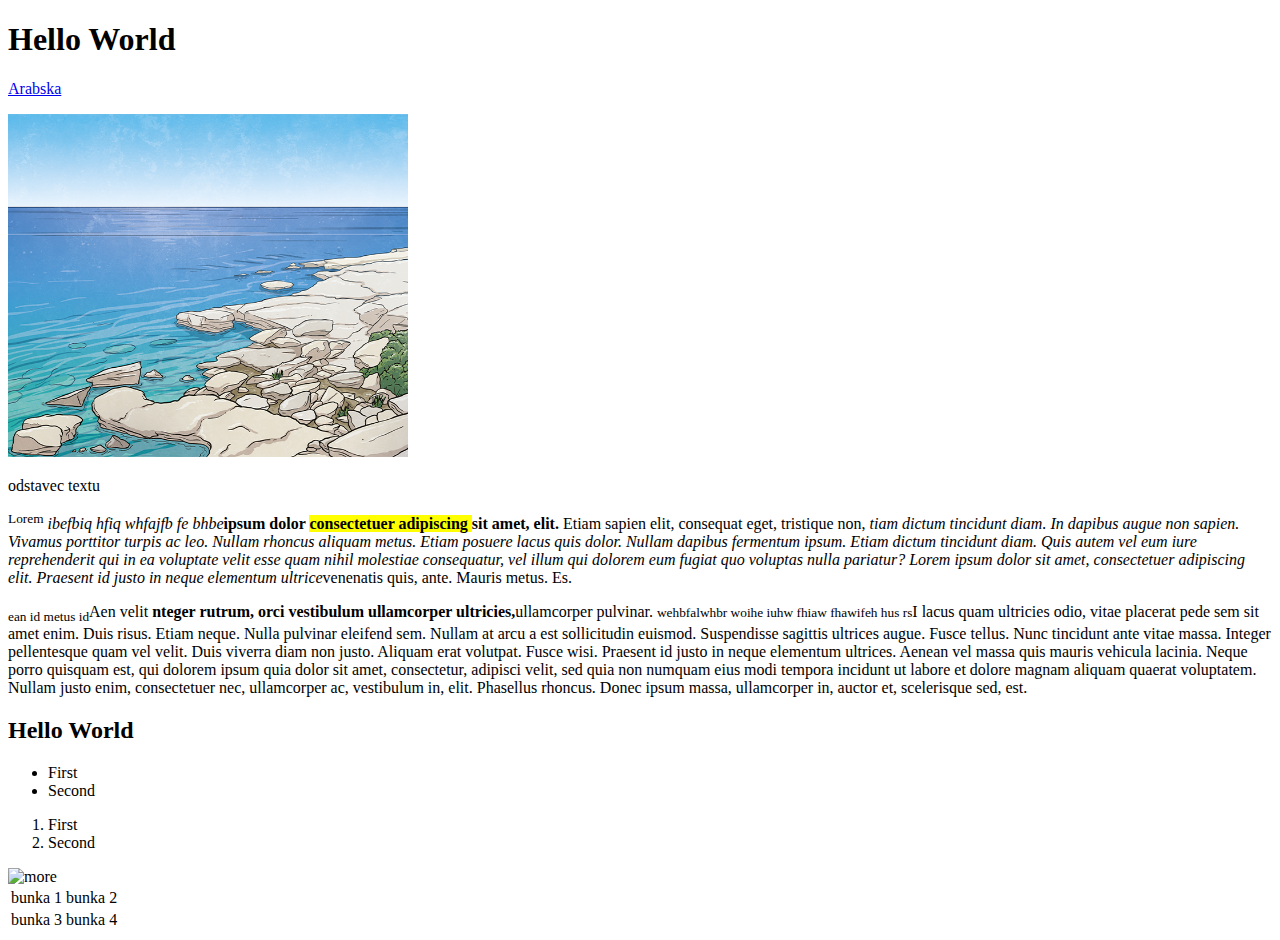
==== index.html @ d9acb071 "stranka" ====
<!DOCTYPE html>
<html lang="cs">
    <head>
        <title>Moje prvni stranka</title>
    </head>
    <body>
        <h1>Hello World</h1>
        <p>
            <a href="https://www.gyarab.cz/">Arabska</a>
        </p>
        
        <img src="breh.png"alt="zvire" width="400">
        <p>
            odstavec textu
        </p>
        <p>
            
            <sup>Lorem</sup> <i> ibefbiq hfiq whfajfb fe bhbe</i><strong>ipsum dolor <mark>consectetuer adipiscing </mark>sit amet, elit.</strong> Etiam sapien elit, consequat eget, tristique non, <em>tiam dictum tincidunt diam. In dapibus augue non sapien. Vivamus porttitor turpis ac leo. Nullam rhoncus aliquam metus. Etiam posuere lacus quis dolor. Nullam dapibus fermentum ipsum. Etiam dictum tincidunt diam. Quis autem vel eum iure reprehenderit qui in ea voluptate velit esse quam nihil molestiae consequatur, vel illum qui dolorem eum fugiat quo voluptas nulla pariatur? Lorem ipsum dolor sit amet, consectetuer adipiscing elit. Praesent id justo in neque elementum ultrice</em>venenatis quis, ante. Mauris metus. Es.
        </p>

        <p>
            <sub>ean id metus id</sub>Aen velit <b>nteger rutrum, orci vestibulum ullamcorper ultricies,</b>ullamcorper pulvinar. <small>wehbfalwhbr woihe iuhw fhiaw fhawifeh hus rs</small>I lacus quam ultricies odio, vitae placerat pede sem sit amet enim. Duis risus. Etiam neque. Nulla pulvinar eleifend sem. Nullam at arcu a est sollicitudin euismod. Suspendisse sagittis ultrices augue. Fusce tellus. Nunc tincidunt ante vitae massa. Integer pellentesque quam vel velit. Duis viverra diam non justo. Aliquam erat volutpat. Fusce wisi. Praesent id justo in neque elementum ultrices. Aenean vel massa quis mauris vehicula lacinia. Neque porro quisquam est, qui dolorem ipsum quia dolor sit amet, consectetur, adipisci velit, sed quia non numquam eius modi tempora incidunt ut labore et dolore magnam aliquam quaerat voluptatem. Nullam justo enim, consectetuer nec, ullamcorper ac, vestibulum in, elit. Phasellus rhoncus. Donec ipsum massa, ullamcorper in, auctor et, scelerisque sed, est.
        </p>
        <h2>Hello World</h2> 
        <ul>
            <li>First</li>
            <li>Second</li>
        </ul>

        <ol>
            <li>First</li>
            <li>Second</li>
        </ol>

        
        <img src="https://sb.ecobnb.net/app/uploads/sites/3/2021/09/Progetto-senza-titolo-5.jpg"alt="more" width="400">
        

        <table>
            <tr>
                <td>
                    bunka 1
                </td>
                <td>
                    bunka 2
                </td>
            </tr>
            <tr>
                <td>
                    bunka 3
                </td>
                <td>
                    bunka 4
                </td>
            </tr>
        </table>
    </body>
</html>
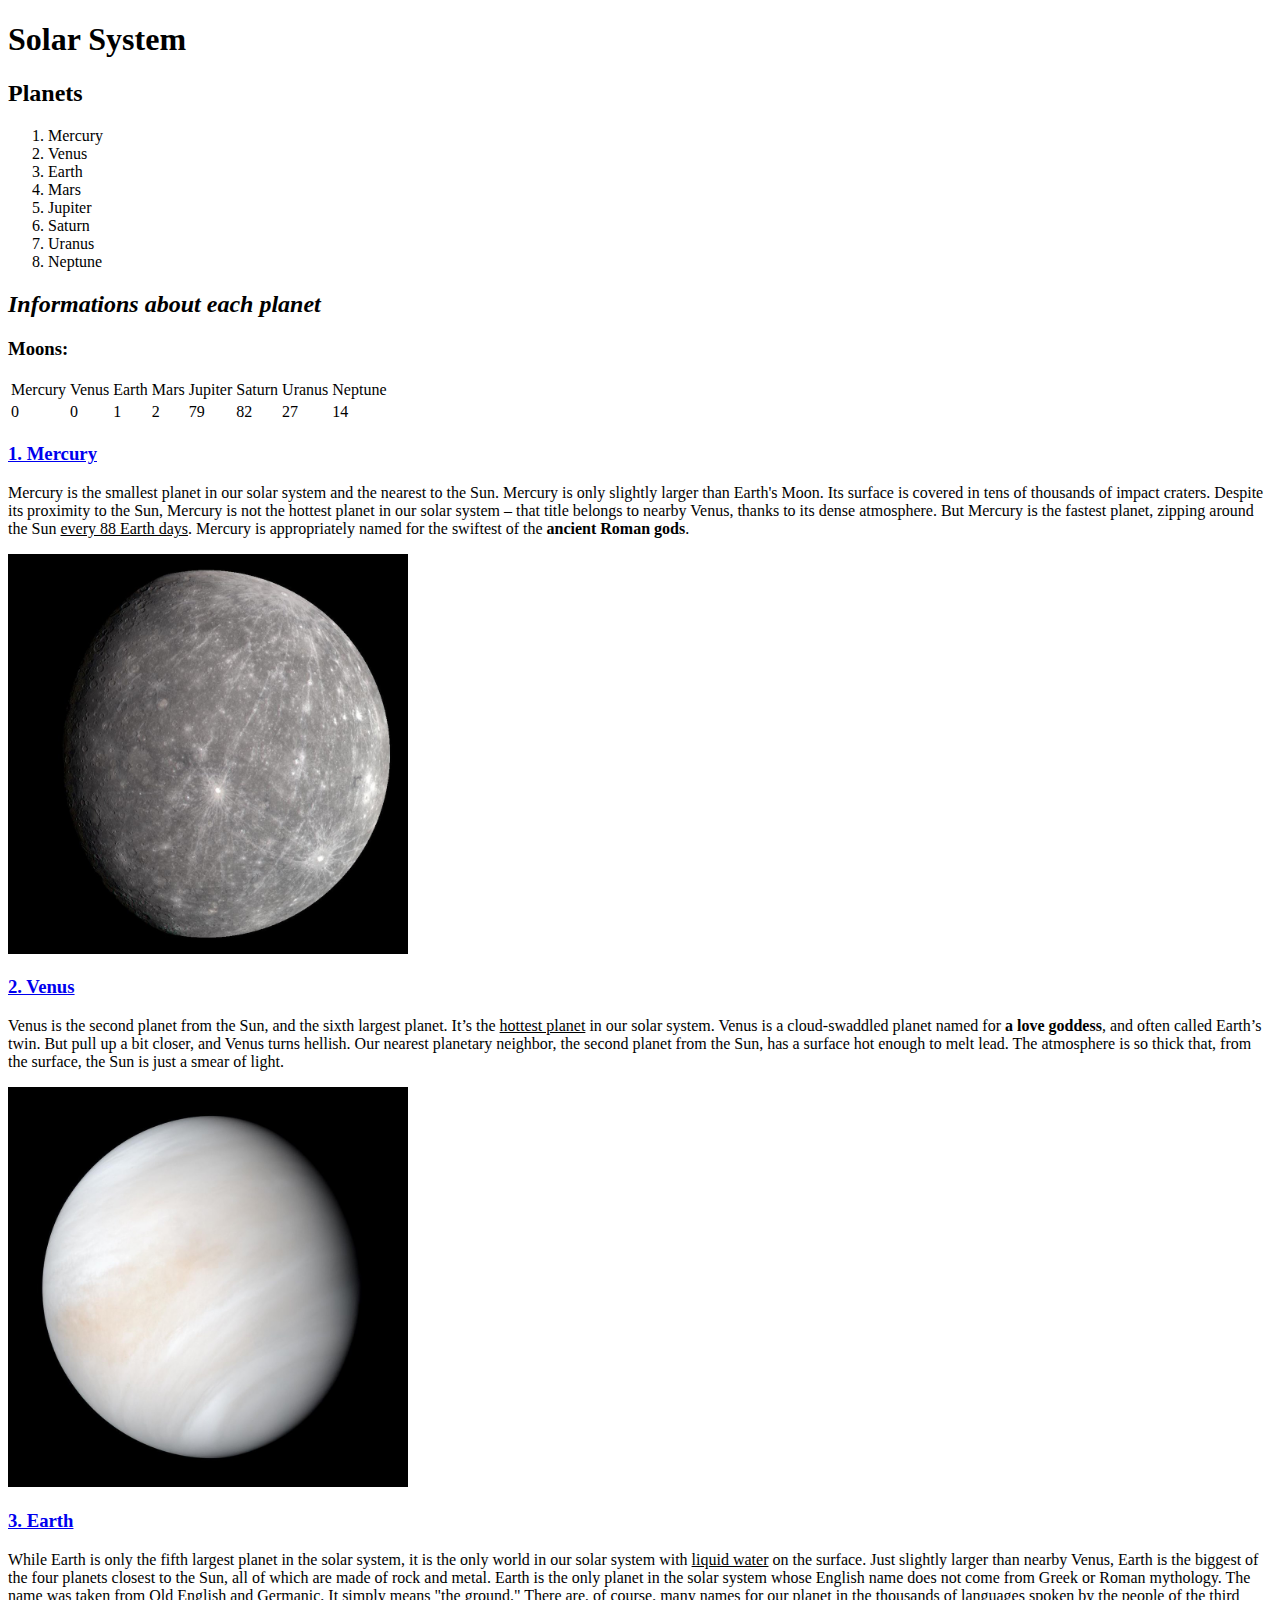
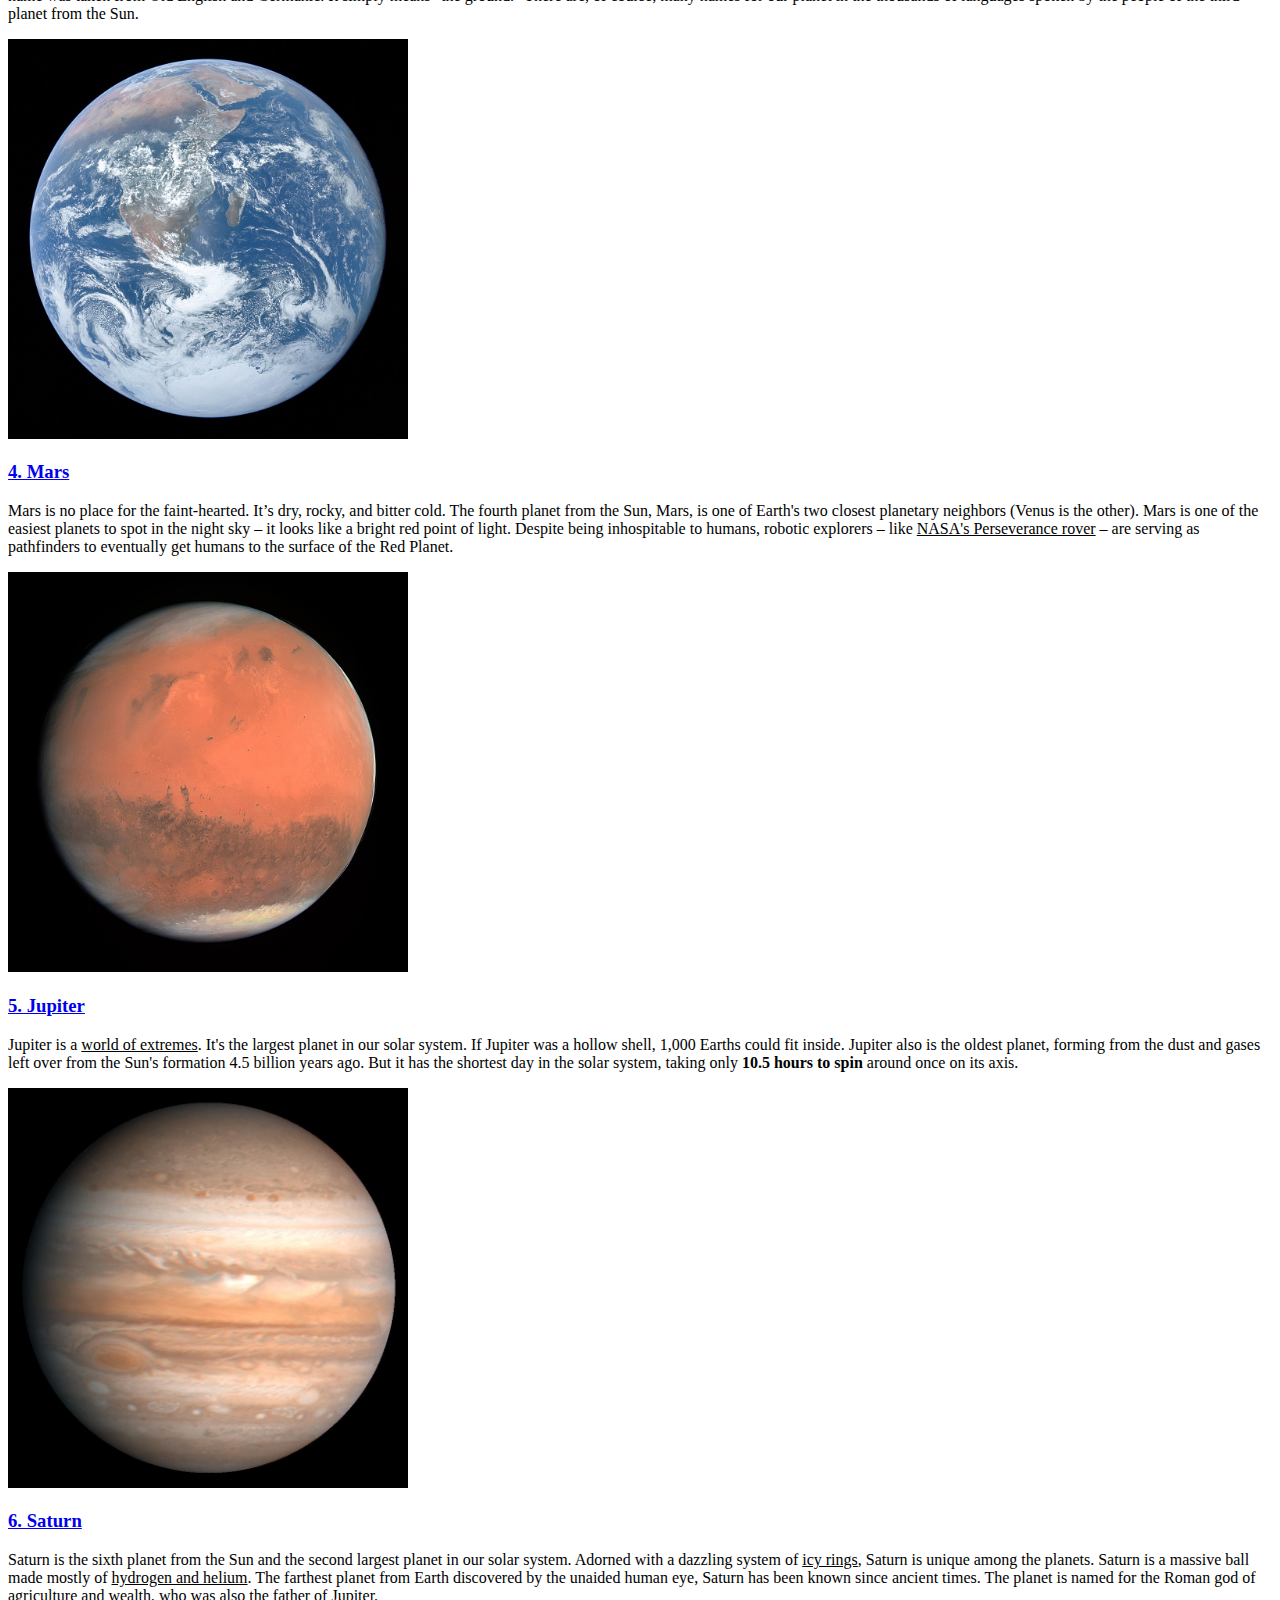
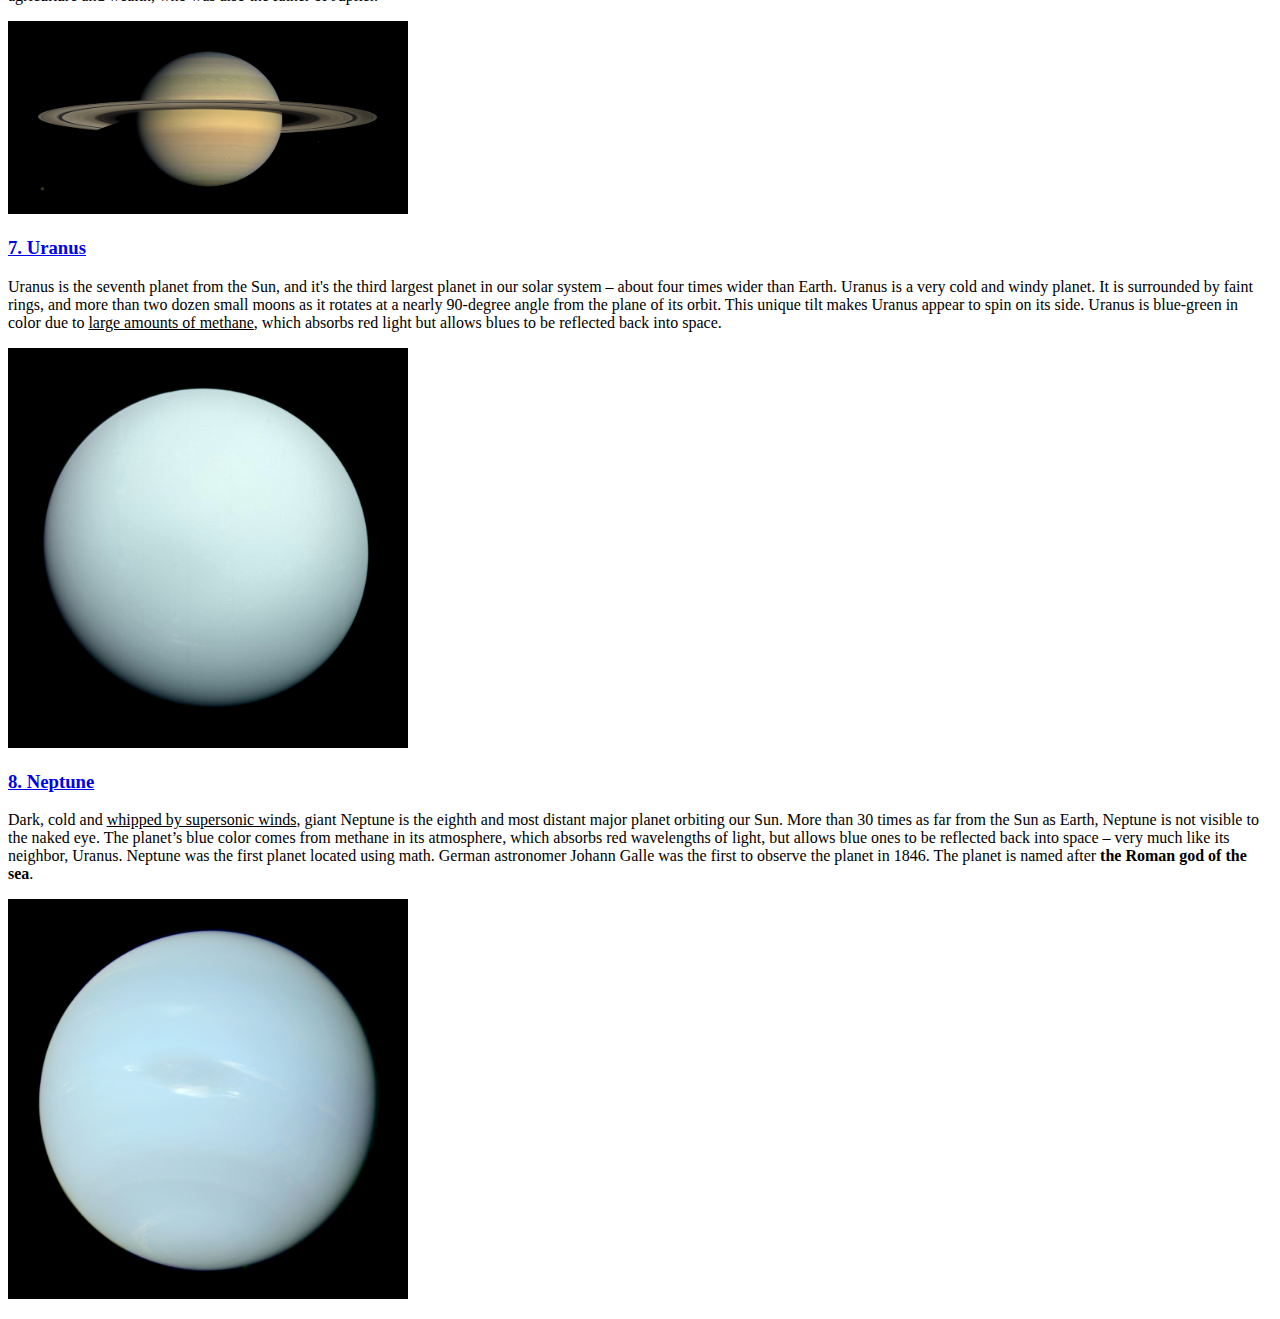
==== commit 18f5c070: "ukol" ====
--- a/index.html
+++ b/index.html
@@ -1,58 +1,121 @@
 <!DOCTYPE html>
-<html lang="cs">
+<html lang="en">
     <head>
-        <title>Moje prvni stranka</title>
+        <title>Solar System</title>
     </head>
     <body>
-        <h1>Hello World</h1>
+        <h1>Solar System</h1>
+        <h2>Planets</h2> 
+        <ol>
+                <li>Mercury</li>
+                <li>Venus</li>
+                <li>Earth</li>
+                <li>Mars</li>
+                <li>Jupiter</li>
+                <li>Saturn</li>
+                <li>Uranus</li>
+                <li>Neptune</li>
+        </ol>
+        <h2><em>Informations about each planet</em></h2>  
+            <h3>Moons:</h3>
+            <table>
+                <tr>
+                    <td>Mercury</td>
+                    <td>Venus</td>
+                    <td>Earth</td>
+                    <td>Mars</td>
+                    <td>Jupiter</td>
+                    <td>Saturn</td>
+                    <td>Uranus</td>
+                    <td>Neptune</td>
+                </tr>
+                <tr>
+                    <td>0</td>
+                    <td>0</td>
+                    <td>1</td>
+                    <td>2</td>
+                    <td>79</td>
+                    <td>82</td>
+                    <td>27</td>
+                    <td>14</td>
+                </tr>
+            </table>
+            <h3><a href="https://science.nasa.gov/mercury/">1. Mercury</a></h3>
         <p>
-            <a href="https://www.gyarab.cz/">Arabska</a>
+            Mercury is the smallest planet in our solar system and the nearest to the Sun.
+            Mercury is only slightly larger than Earth's Moon. 
+            Its surface is covered in tens of thousands of impact craters. 
+            Despite its proximity to the Sun, Mercury is not the hottest planet in our solar system – that title belongs to nearby Venus, thanks to its dense atmosphere. 
+            But Mercury is the fastest planet, zipping around the Sun <u>every 88 Earth days</u>. 
+            Mercury is appropriately named for the swiftest of the <b>ancient Roman gods</b>.  
         </p>
-        
-        <img src="breh.png"alt="zvire" width="400">
+        <p><img src="mercury.jpg" alt="mercury" width="400"></p>
+        <h3><a href="https://science.nasa.gov/venus/">2. Venus</a></h3>
         <p>
-            odstavec textu
+            Venus is the second planet from the Sun, and the sixth largest planet. 
+            It’s the <u>hottest planet</u> in our solar system.
+            Venus is a cloud-swaddled planet named for <b>a love goddess</b>, and often called Earth’s twin. 
+            But pull up a bit closer, and Venus turns hellish. 
+            Our nearest planetary neighbor, the second planet from the Sun, has a surface hot enough to melt lead. 
+            The atmosphere is so thick that, from the surface, the Sun is just a smear of light.
         </p>
+        <p><img src="venus.jpg" alt="venus" width="400"></p>
+        <h3><a href="https://science.nasa.gov/earth/facts/">3. Earth</a></h3>
         <p>
-            
-            <sup>Lorem</sup> <i> ibefbiq hfiq whfajfb fe bhbe</i><strong>ipsum dolor <mark>consectetuer adipiscing </mark>sit amet, elit.</strong> Etiam sapien elit, consequat eget, tristique non, <em>tiam dictum tincidunt diam. In dapibus augue non sapien. Vivamus porttitor turpis ac leo. Nullam rhoncus aliquam metus. Etiam posuere lacus quis dolor. Nullam dapibus fermentum ipsum. Etiam dictum tincidunt diam. Quis autem vel eum iure reprehenderit qui in ea voluptate velit esse quam nihil molestiae consequatur, vel illum qui dolorem eum fugiat quo voluptas nulla pariatur? Lorem ipsum dolor sit amet, consectetuer adipiscing elit. Praesent id justo in neque elementum ultrice</em>venenatis quis, ante. Mauris metus. Es.
+            While Earth is only the fifth largest planet in the solar system, it is the only world in our solar system with <u>liquid water</u> on the surface. 
+            Just slightly larger than nearby Venus, Earth is the biggest of the four planets closest to the Sun, all of which are made of rock and metal.
+            Earth is the only planet in the solar system whose English name does not come from Greek or Roman mythology. 
+            The name was taken from Old English and Germanic. 
+            It simply means "the ground." 
+            There are, of course, many names for our planet in the thousands of languages spoken by the people of the third planet from the Sun.
         </p>
+        <p><img src="earth.jpg" alt="earth" width="400"></p>
+        <h3><a href="https://science.nasa.gov/mars/">4. Mars</a></h3>
+        <p>
+            Mars is no place for the faint-hearted. 
+            It’s dry, rocky, and bitter cold. 
+            The fourth planet from the Sun, Mars, is one of Earth's two closest planetary neighbors (Venus is the other). 
+            Mars is one of the easiest planets to spot in the night sky – it looks like a bright red point of light.
+            Despite being inhospitable to humans, robotic explorers – like <u>NASA's Perseverance rover</u> – are serving as pathfinders to eventually get humans to the surface of the Red Planet.
+        </p>
+        <p><img src="mars.jpg" alt="mars" width="400"></p>
+        <h3><a href="https://science.nasa.gov/jupiter/">5. Jupiter</a></h3>
+        <p>
+            Jupiter is a <u>world of extremes</u>. 
+            It's the largest planet in our solar system. 
+            If Jupiter was a hollow shell, 1,000 Earths could fit inside.
+            Jupiter also is the oldest planet, forming from the dust and gases left over from the Sun's formation 4.5 billion years ago. 
+            But it has the shortest day in the solar system, taking only <b>10.5 hours to spin</b> around once on its axis.
+        </p>
+        <p><img src="jupiter.jpg" alt="jupiter" width="400"></p>
+        <h3><a href="https://science.nasa.gov/saturn/">6. Saturn</a></h3>
+        <p>
+            Saturn is the sixth planet from the Sun and the second largest planet in our solar system. 
+            Adorned with a dazzling system of <u>icy rings</u>, Saturn is unique among the planets.
+            Saturn is a massive ball made mostly of <u>hydrogen and helium</u>. 
+            The farthest planet from Earth discovered by the unaided human eye, Saturn has been known since ancient times. 
+            The planet is named for the Roman god of agriculture and wealth, who was also the father of Jupiter.
+        </p>
+        <p><img src="saturn.jpg" alt="saturn" width="400"></p>
+        <h3><a href="https://science.nasa.gov/uranus/">7. Uranus</a></h3>
+        <p>
+            Uranus is the seventh planet from the Sun, and it's the third largest planet in our solar system – about four times wider than Earth.
+            Uranus is a very cold and windy planet. 
+            It is surrounded by faint rings, and more than two dozen small moons as it rotates at a nearly 90-degree angle from the plane of its orbit. 
+            This unique tilt makes Uranus appear to spin on its side. 
+            Uranus is blue-green in color due to <u>large amounts of methane</u>, which absorbs red light but allows blues to be reflected back into space.
+        </p>
+        <p><img src="uranus.jpg" alt="uranus" width="400"></p>
+        <h3><a href="https://science.nasa.gov/neptune/">8. Neptune</a></h3>
+        <p>
+            Dark, cold and <u>whipped by supersonic winds</u>, giant Neptune is the eighth and most distant major planet orbiting our Sun.
+            More than 30 times as far from the Sun as Earth, Neptune is not visible to the naked eye. 
+            The planet’s blue color comes from methane in its atmosphere, which absorbs red wavelengths of light, but allows blue ones to be reflected back into space – very much like its neighbor, Uranus. 
+            Neptune was the first planet located using math. German astronomer Johann Galle was the first to observe the planet in 1846. 
+            The planet is named after <b>the Roman god of the sea</b>.
+        </p>
+        <p><img src="neptune.png" alt="neptune" width="400"></p>
 
-        <p>
-            <sub>ean id metus id</sub>Aen velit <b>nteger rutrum, orci vestibulum ullamcorper ultricies,</b>ullamcorper pulvinar. <small>wehbfalwhbr woihe iuhw fhiaw fhawifeh hus rs</small>I lacus quam ultricies odio, vitae placerat pede sem sit amet enim. Duis risus. Etiam neque. Nulla pulvinar eleifend sem. Nullam at arcu a est sollicitudin euismod. Suspendisse sagittis ultrices augue. Fusce tellus. Nunc tincidunt ante vitae massa. Integer pellentesque quam vel velit. Duis viverra diam non justo. Aliquam erat volutpat. Fusce wisi. Praesent id justo in neque elementum ultrices. Aenean vel massa quis mauris vehicula lacinia. Neque porro quisquam est, qui dolorem ipsum quia dolor sit amet, consectetur, adipisci velit, sed quia non numquam eius modi tempora incidunt ut labore et dolore magnam aliquam quaerat voluptatem. Nullam justo enim, consectetuer nec, ullamcorper ac, vestibulum in, elit. Phasellus rhoncus. Donec ipsum massa, ullamcorper in, auctor et, scelerisque sed, est.
-        </p>
-        <h2>Hello World</h2> 
-        <ul>
-            <li>First</li>
-            <li>Second</li>
-        </ul>
+    </body>
 
-        <ol>
-            <li>First</li>
-            <li>Second</li>
-        </ol>
-
-        
-        <img src="https://sb.ecobnb.net/app/uploads/sites/3/2021/09/Progetto-senza-titolo-5.jpg"alt="more" width="400">
-        
-
-        <table>
-            <tr>
-                <td>
-                    bunka 1
-                </td>
-                <td>
-                    bunka 2
-                </td>
-            </tr>
-            <tr>
-                <td>
-                    bunka 3
-                </td>
-                <td>
-                    bunka 4
-                </td>
-            </tr>
-        </table>
-    </body>
 </html>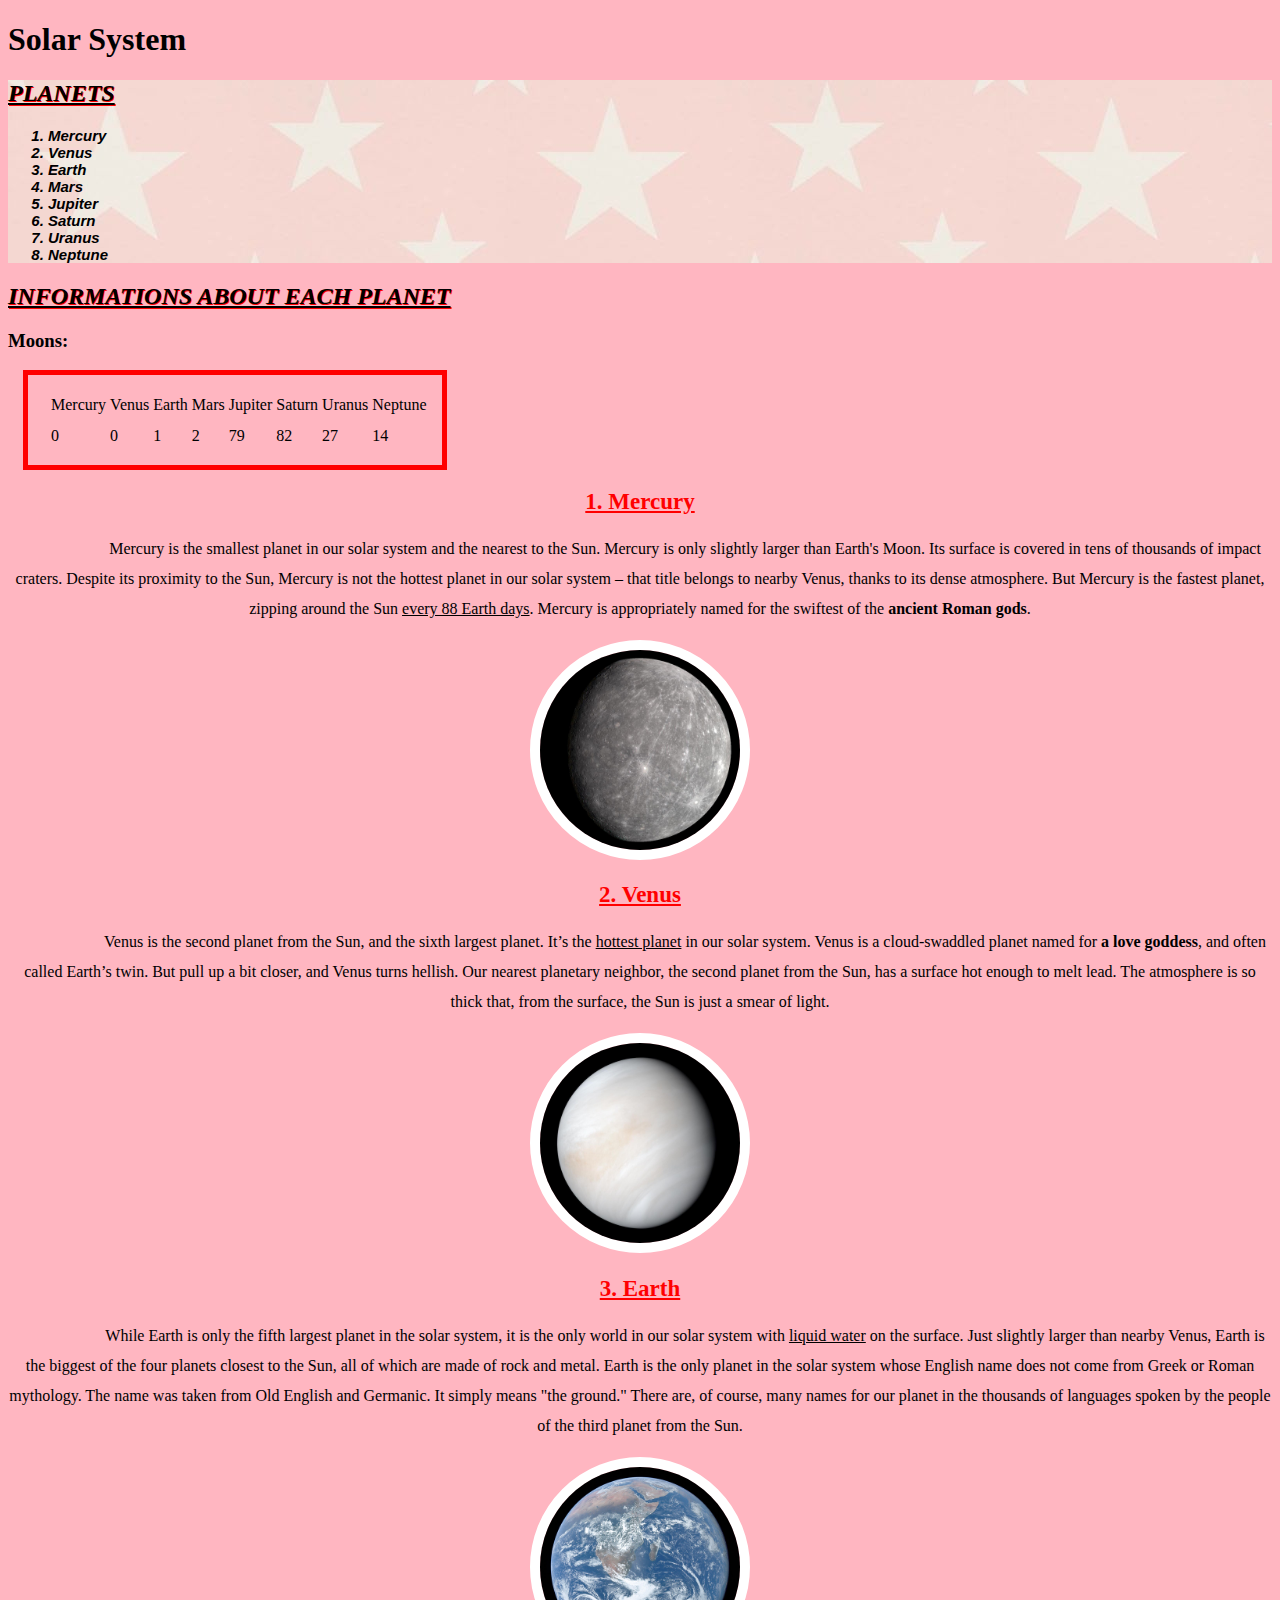
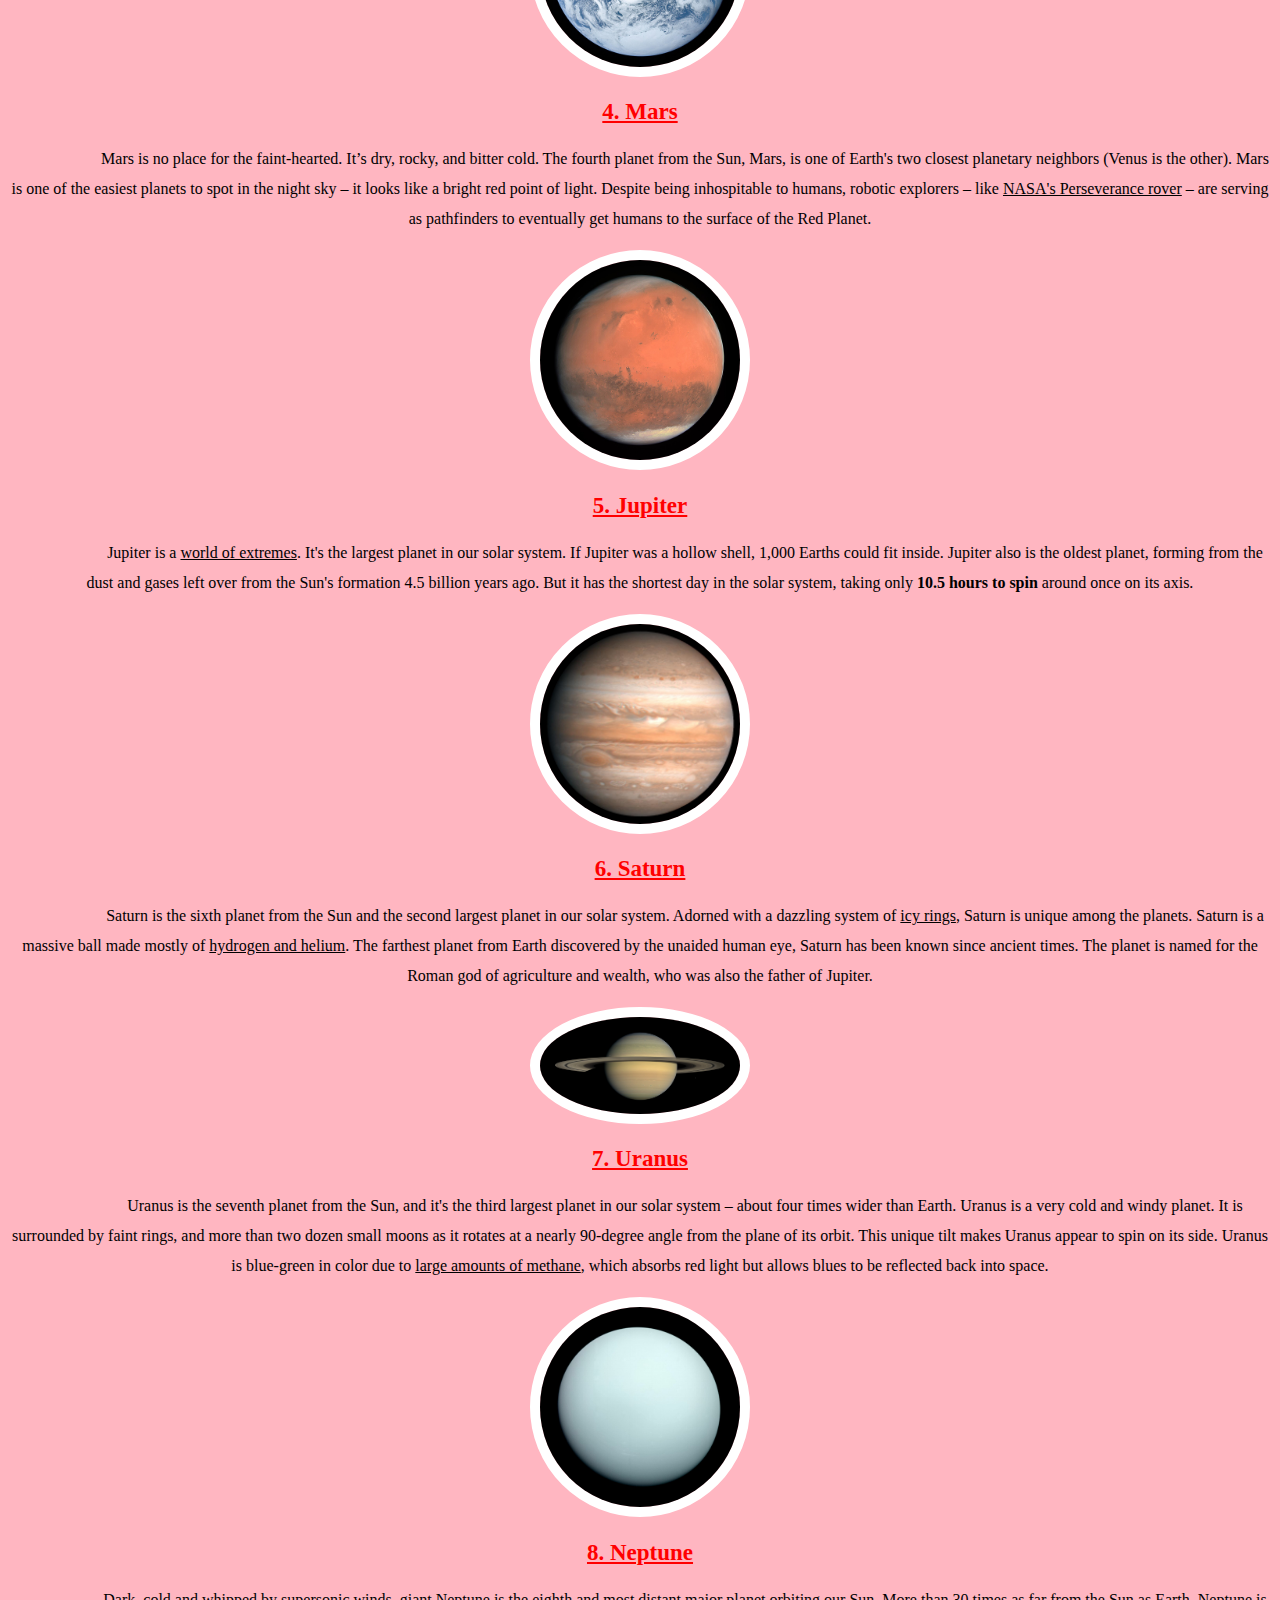
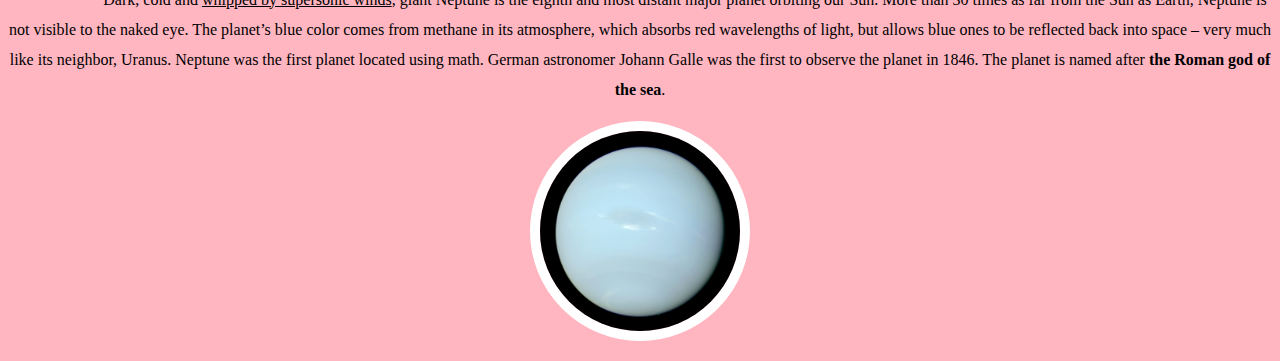
==== commit 129e5d49: "hwcss" ====
--- a/index.html
+++ b/index.html
@@ -2,20 +2,26 @@
 <html lang="en">
     <head>
         <title>Solar System</title>
+        <link href="style.css" type="text/css" rel="stylesheet">
+
     </head>
     <body>
         <h1>Solar System</h1>
-        <h2>Planets</h2> 
-        <ol>
-                <li>Mercury</li>
-                <li>Venus</li>
-                <li>Earth</li>
-                <li>Mars</li>
-                <li>Jupiter</li>
-                <li>Saturn</li>
-                <li>Uranus</li>
-                <li>Neptune</li>
-        </ol>
+        <div class="background">
+            <h2>Planets</h2> 
+            <div id="points">
+                <ol>
+                        <li>Mercury</li>
+                        <li>Venus</li>
+                        <li>Earth</li>
+                        <li>Mars</li>
+                        <li>Jupiter</li>
+                        <li>Saturn</li>
+                        <li>Uranus</li>
+                        <li>Neptune</li>
+                </ol>
+            </div>
+        </div>
         <h2><em>Informations about each planet</em></h2>  
             <h3>Moons:</h3>
             <table>
@@ -40,82 +46,101 @@
                     <td>14</td>
                 </tr>
             </table>
+        <div class="planets">
             <h3><a href="https://science.nasa.gov/mercury/">1. Mercury</a></h3>
-        <p>
-            Mercury is the smallest planet in our solar system and the nearest to the Sun.
-            Mercury is only slightly larger than Earth's Moon. 
-            Its surface is covered in tens of thousands of impact craters. 
-            Despite its proximity to the Sun, Mercury is not the hottest planet in our solar system – that title belongs to nearby Venus, thanks to its dense atmosphere. 
-            But Mercury is the fastest planet, zipping around the Sun <u>every 88 Earth days</u>. 
-            Mercury is appropriately named for the swiftest of the <b>ancient Roman gods</b>.  
-        </p>
-        <p><img src="mercury.jpg" alt="mercury" width="400"></p>
-        <h3><a href="https://science.nasa.gov/venus/">2. Venus</a></h3>
-        <p>
-            Venus is the second planet from the Sun, and the sixth largest planet. 
-            It’s the <u>hottest planet</u> in our solar system.
-            Venus is a cloud-swaddled planet named for <b>a love goddess</b>, and often called Earth’s twin. 
-            But pull up a bit closer, and Venus turns hellish. 
-            Our nearest planetary neighbor, the second planet from the Sun, has a surface hot enough to melt lead. 
-            The atmosphere is so thick that, from the surface, the Sun is just a smear of light.
-        </p>
-        <p><img src="venus.jpg" alt="venus" width="400"></p>
-        <h3><a href="https://science.nasa.gov/earth/facts/">3. Earth</a></h3>
-        <p>
-            While Earth is only the fifth largest planet in the solar system, it is the only world in our solar system with <u>liquid water</u> on the surface. 
-            Just slightly larger than nearby Venus, Earth is the biggest of the four planets closest to the Sun, all of which are made of rock and metal.
-            Earth is the only planet in the solar system whose English name does not come from Greek or Roman mythology. 
-            The name was taken from Old English and Germanic. 
-            It simply means "the ground." 
-            There are, of course, many names for our planet in the thousands of languages spoken by the people of the third planet from the Sun.
-        </p>
-        <p><img src="earth.jpg" alt="earth" width="400"></p>
-        <h3><a href="https://science.nasa.gov/mars/">4. Mars</a></h3>
-        <p>
-            Mars is no place for the faint-hearted. 
-            It’s dry, rocky, and bitter cold. 
-            The fourth planet from the Sun, Mars, is one of Earth's two closest planetary neighbors (Venus is the other). 
-            Mars is one of the easiest planets to spot in the night sky – it looks like a bright red point of light.
-            Despite being inhospitable to humans, robotic explorers – like <u>NASA's Perseverance rover</u> – are serving as pathfinders to eventually get humans to the surface of the Red Planet.
-        </p>
-        <p><img src="mars.jpg" alt="mars" width="400"></p>
-        <h3><a href="https://science.nasa.gov/jupiter/">5. Jupiter</a></h3>
-        <p>
-            Jupiter is a <u>world of extremes</u>. 
-            It's the largest planet in our solar system. 
-            If Jupiter was a hollow shell, 1,000 Earths could fit inside.
-            Jupiter also is the oldest planet, forming from the dust and gases left over from the Sun's formation 4.5 billion years ago. 
-            But it has the shortest day in the solar system, taking only <b>10.5 hours to spin</b> around once on its axis.
-        </p>
-        <p><img src="jupiter.jpg" alt="jupiter" width="400"></p>
-        <h3><a href="https://science.nasa.gov/saturn/">6. Saturn</a></h3>
-        <p>
-            Saturn is the sixth planet from the Sun and the second largest planet in our solar system. 
-            Adorned with a dazzling system of <u>icy rings</u>, Saturn is unique among the planets.
-            Saturn is a massive ball made mostly of <u>hydrogen and helium</u>. 
-            The farthest planet from Earth discovered by the unaided human eye, Saturn has been known since ancient times. 
-            The planet is named for the Roman god of agriculture and wealth, who was also the father of Jupiter.
-        </p>
-        <p><img src="saturn.jpg" alt="saturn" width="400"></p>
-        <h3><a href="https://science.nasa.gov/uranus/">7. Uranus</a></h3>
-        <p>
-            Uranus is the seventh planet from the Sun, and it's the third largest planet in our solar system – about four times wider than Earth.
-            Uranus is a very cold and windy planet. 
-            It is surrounded by faint rings, and more than two dozen small moons as it rotates at a nearly 90-degree angle from the plane of its orbit. 
-            This unique tilt makes Uranus appear to spin on its side. 
-            Uranus is blue-green in color due to <u>large amounts of methane</u>, which absorbs red light but allows blues to be reflected back into space.
-        </p>
-        <p><img src="uranus.jpg" alt="uranus" width="400"></p>
-        <h3><a href="https://science.nasa.gov/neptune/">8. Neptune</a></h3>
-        <p>
-            Dark, cold and <u>whipped by supersonic winds</u>, giant Neptune is the eighth and most distant major planet orbiting our Sun.
-            More than 30 times as far from the Sun as Earth, Neptune is not visible to the naked eye. 
-            The planet’s blue color comes from methane in its atmosphere, which absorbs red wavelengths of light, but allows blue ones to be reflected back into space – very much like its neighbor, Uranus. 
-            Neptune was the first planet located using math. German astronomer Johann Galle was the first to observe the planet in 1846. 
-            The planet is named after <b>the Roman god of the sea</b>.
-        </p>
-        <p><img src="neptune.png" alt="neptune" width="400"></p>
-
+        <header>
+            <div>
+            <p>
+                Mercury is the smallest planet in our solar system and the nearest to the Sun.
+                Mercury is only slightly larger than Earth's Moon. 
+                Its surface is covered in tens of thousands of impact craters. 
+                Despite its proximity to the Sun, Mercury is not the hottest planet in our solar system – that title belongs to nearby Venus, thanks to its dense atmosphere. 
+                But Mercury is the fastest planet, zipping around the Sun <u>every 88 Earth days</u>. 
+                Mercury is appropriately named for the swiftest of the <b>ancient Roman gods</b>.  
+            </p>
+            </div>
+            <p><img src="mercury.jpg" alt="mercury" width="400"></p>
+            <h3><a href="https://science.nasa.gov/venus/">2. Venus</a></h3>
+            <div>
+                <p>
+                    Venus is the second planet from the Sun, and the sixth largest planet. 
+                    It’s the <u>hottest planet</u> in our solar system.
+                    Venus is a cloud-swaddled planet named for <b>a love goddess</b>, and often called Earth’s twin. 
+                    But pull up a bit closer, and Venus turns hellish. 
+                    Our nearest planetary neighbor, the second planet from the Sun, has a surface hot enough to melt lead. 
+                    The atmosphere is so thick that, from the surface, the Sun is just a smear of light.
+                </p>
+            </div>
+            <p><img src="venus.jpg" alt="venus" width="400"></p>
+            <h3><a href="https://science.nasa.gov/earth/facts/">3. Earth</a></h3>
+            <div>
+                <p>
+                    While Earth is   only the fifth largest planet in the solar system, it is the only world in our solar system with <u>liquid water</u> on the surface. 
+                    Just slightly larger than nearby Venus, Earth is the biggest of the four planets closest to the Sun, all of which are made of rock and metal.
+                    Earth is the only planet in the solar system whose English name does not come from Greek or Roman mythology. 
+                    The name was taken from Old English and Germanic. 
+                    It simply means "the ground." 
+                    There are, of course, many names for our planet in the thousands of languages spoken by the people of the third planet from the Sun.
+                </p>
+            </div>
+            <p><img src="earth.jpg" alt="earth" width="400"></p>
+            <h3><a href="https://science.nasa.gov/mars/">4. Mars</a></h3>
+            <div>
+            <p>
+                Mars is no place for the faint-hearted. 
+                It’s dry, rocky, and bitter cold. 
+                The fourth planet from the Sun, Mars, is one of Earth's two closest planetary neighbors (Venus is the other). 
+                Mars is one of the easiest planets to spot in the night sky – it looks like a bright red point of light.
+                Despite being inhospitable to humans, robotic explorers – like <u>NASA's Perseverance rover</u> – are serving as pathfinders to eventually get humans to the surface of the Red Planet.
+            </p>
+        </div>
+            <p><img src="mars.jpg" alt="mars" width="400"></p>
+            <h3><a href="https://science.nasa.gov/jupiter/">5. Jupiter</a></h3>
+            <div>
+            <p>
+                Jupiter is a <u>world of extremes</u>. 
+                It's the largest planet in our solar system. 
+                If Jupiter was a hollow shell, 1,000 Earths could fit inside.
+                Jupiter also is the oldest planet, forming from the dust and gases left over from the Sun's formation 4.5 billion years ago. 
+                But it has the shortest day in the solar system, taking only <b>10.5 hours to spin</b> around once on its axis.
+            </p>
+        </div>
+            <p><img src="jupiter.jpg" alt="jupiter" width="400"></p>
+            <h3><a href="https://science.nasa.gov/saturn/">6. Saturn</a></h3>
+            <div>
+            <p>
+                Saturn is the sixth planet from the Sun and the second largest planet in our solar system. 
+                Adorned with a dazzling system of <u>icy rings</u>, Saturn is unique among the planets.
+                Saturn is a massive ball made mostly of <u>hydrogen and helium</u>. 
+                The farthest planet from Earth discovered by the unaided human eye, Saturn has been known since ancient times. 
+                The planet is named for the Roman god of agriculture and wealth, who was also the father of Jupiter.
+            </p>
+        </div>
+            <p><img src="saturn.jpg" alt="saturn" width="400"></p>
+            <h3><a href="https://science.nasa.gov/uranus/">7. Uranus</a></h3>
+            <div>
+            <p>
+                Uranus is the seventh planet from the Sun, and it's the third largest planet in our solar system – about four times wider than Earth.
+                Uranus is a very cold and windy planet. 
+                It is surrounded by faint rings, and more than two dozen small moons as it rotates at a nearly 90-degree angle from the plane of its orbit. 
+                This unique tilt makes Uranus appear to spin on its side. 
+                Uranus is blue-green in color due to <u>large amounts of methane</u>, which absorbs red light but allows blues to be reflected back into space.
+            </p>
+        </div>
+            <p><img src="uranus.jpg" alt="uranus" width="400"></p>
+            <h3><a href="https://science.nasa.gov/neptune/">8. Neptune</a></h3>
+            <div>
+            <p>
+                Dark, cold and <u>whipped by supersonic winds</u>, giant Neptune is the eighth and most distant major planet orbiting our Sun.
+                More than 30 times as far from the Sun as Earth, Neptune is not visible to the naked eye. 
+                The planet’s blue color comes from methane in its atmosphere, which absorbs red wavelengths of light, but allows blue ones to be reflected back into space – very much like its neighbor, Uranus. 
+                Neptune was the first planet located using math. German astronomer Johann Galle was the first to observe the planet in 1846. 
+                The planet is named after <b>the Roman god of the sea</b>.
+            </p>
+        </div>
+            <p><img src="neptune.png" alt="neptune" width="400"></p>
+        </header>
+    </div>
     </body>
 
 </html>--- a/style.css
+++ b/style.css
@@ -0,0 +1,63 @@
+body{
+    background-color: lightpink;
+}
+table{
+    border: 5px solid red;
+    padding: 1%;
+    margin: 15px;
+    padding-left: 20px;
+    width: 200px;
+    height: 100px;  
+}
+#points{
+    font-style: oblique;
+    font-weight: 900;
+    font-size: large;   
+    font-family: Arial, Helvetica, sans-serif;
+}
+.planets{
+    text-align: center;
+}
+h2{
+    text-transform: uppercase;
+    text-decoration: underline;
+    text-shadow: 1px 1px red;
+    font-style: italic;
+}
+header div{
+    text-indent: 90px;
+    line-height: 30px;
+}   
+img{
+    border-radius: 50%;
+    width: 200px;
+    padding: 0%;
+    border: 10px solid white;
+}
+@keyframes heading {
+    from {color: white;}
+    to {color: black;}
+  }
+  
+h1{
+    color: black;
+    animation-name: heading;
+    animation-duration: 10s; 
+}
+a{
+    color: red;
+    background-color: lightpink;
+}
+a:hover{
+    color: white;
+    background-color: lightpink;
+}
+.background{
+    background-image: url(stars.jpg);
+}
+ol > li {
+    font-size: 15px;
+}
+.planets a {
+    font-size: 23px;
+}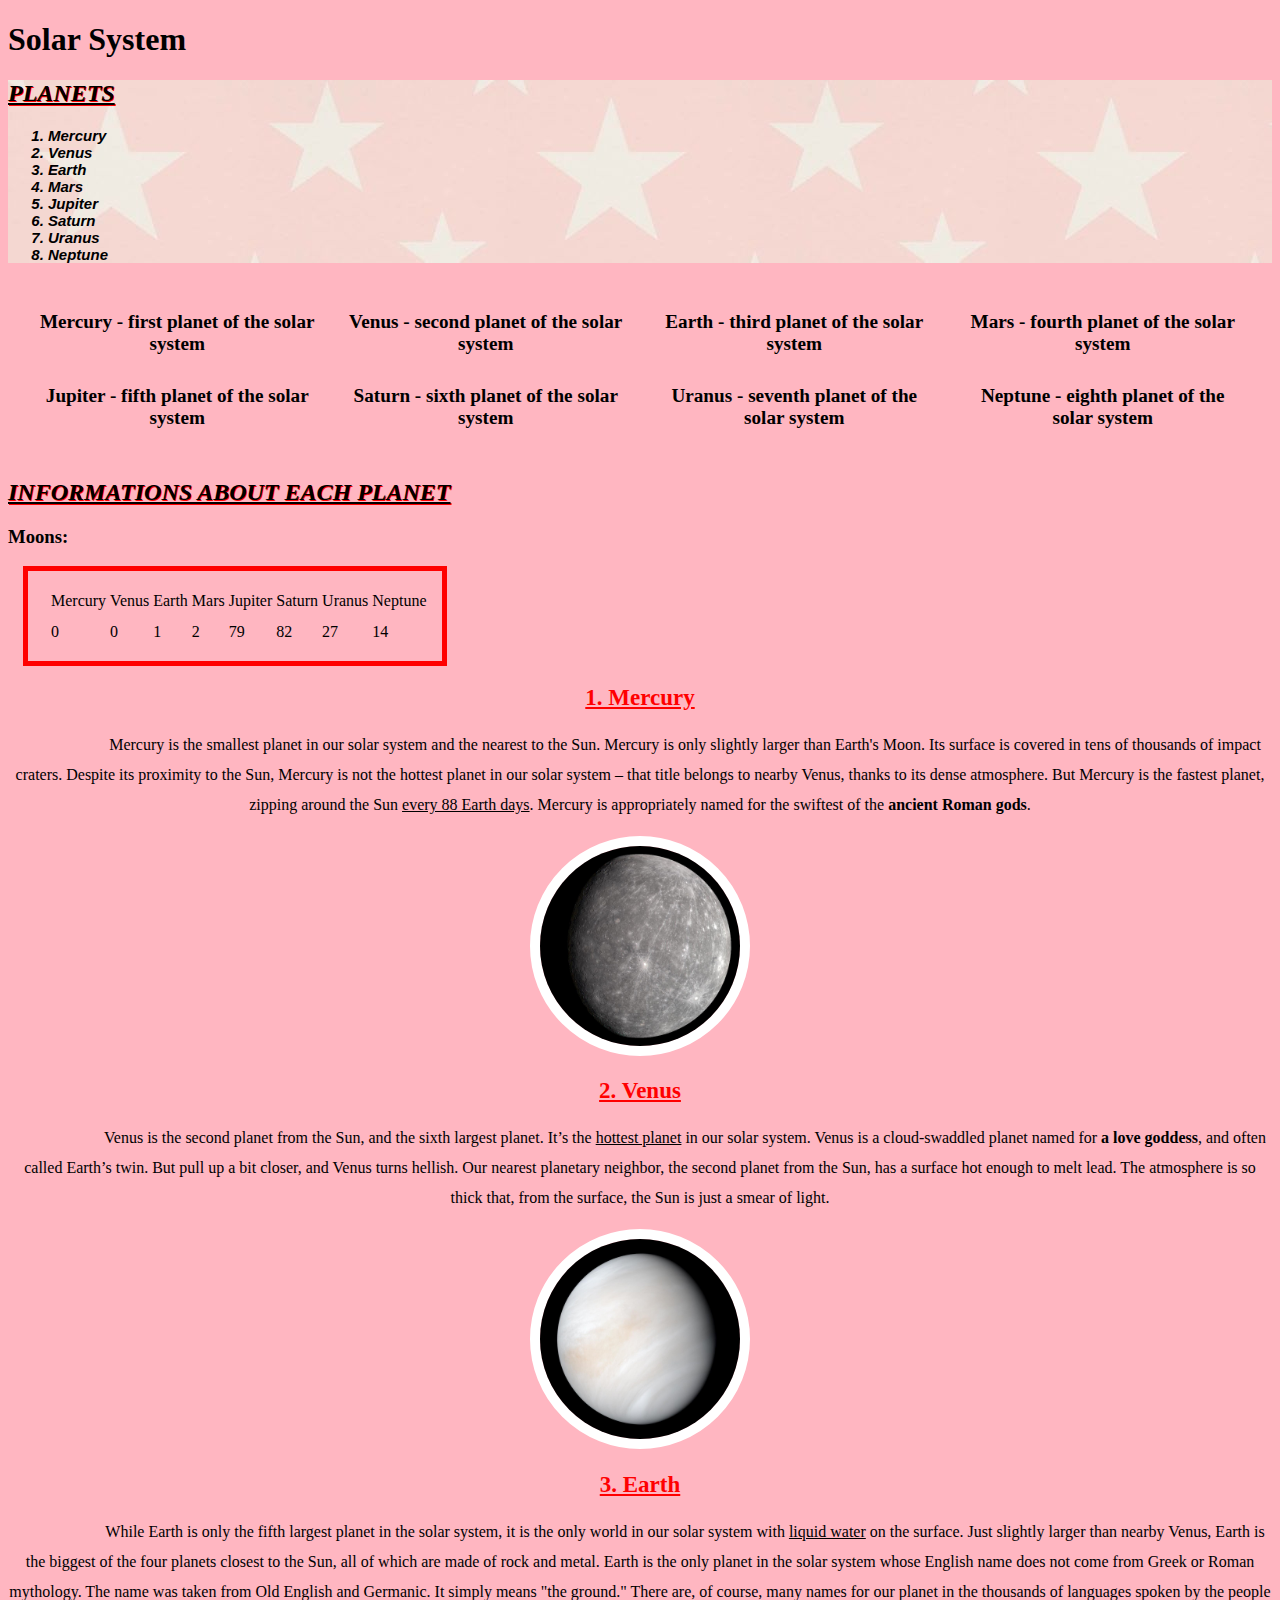
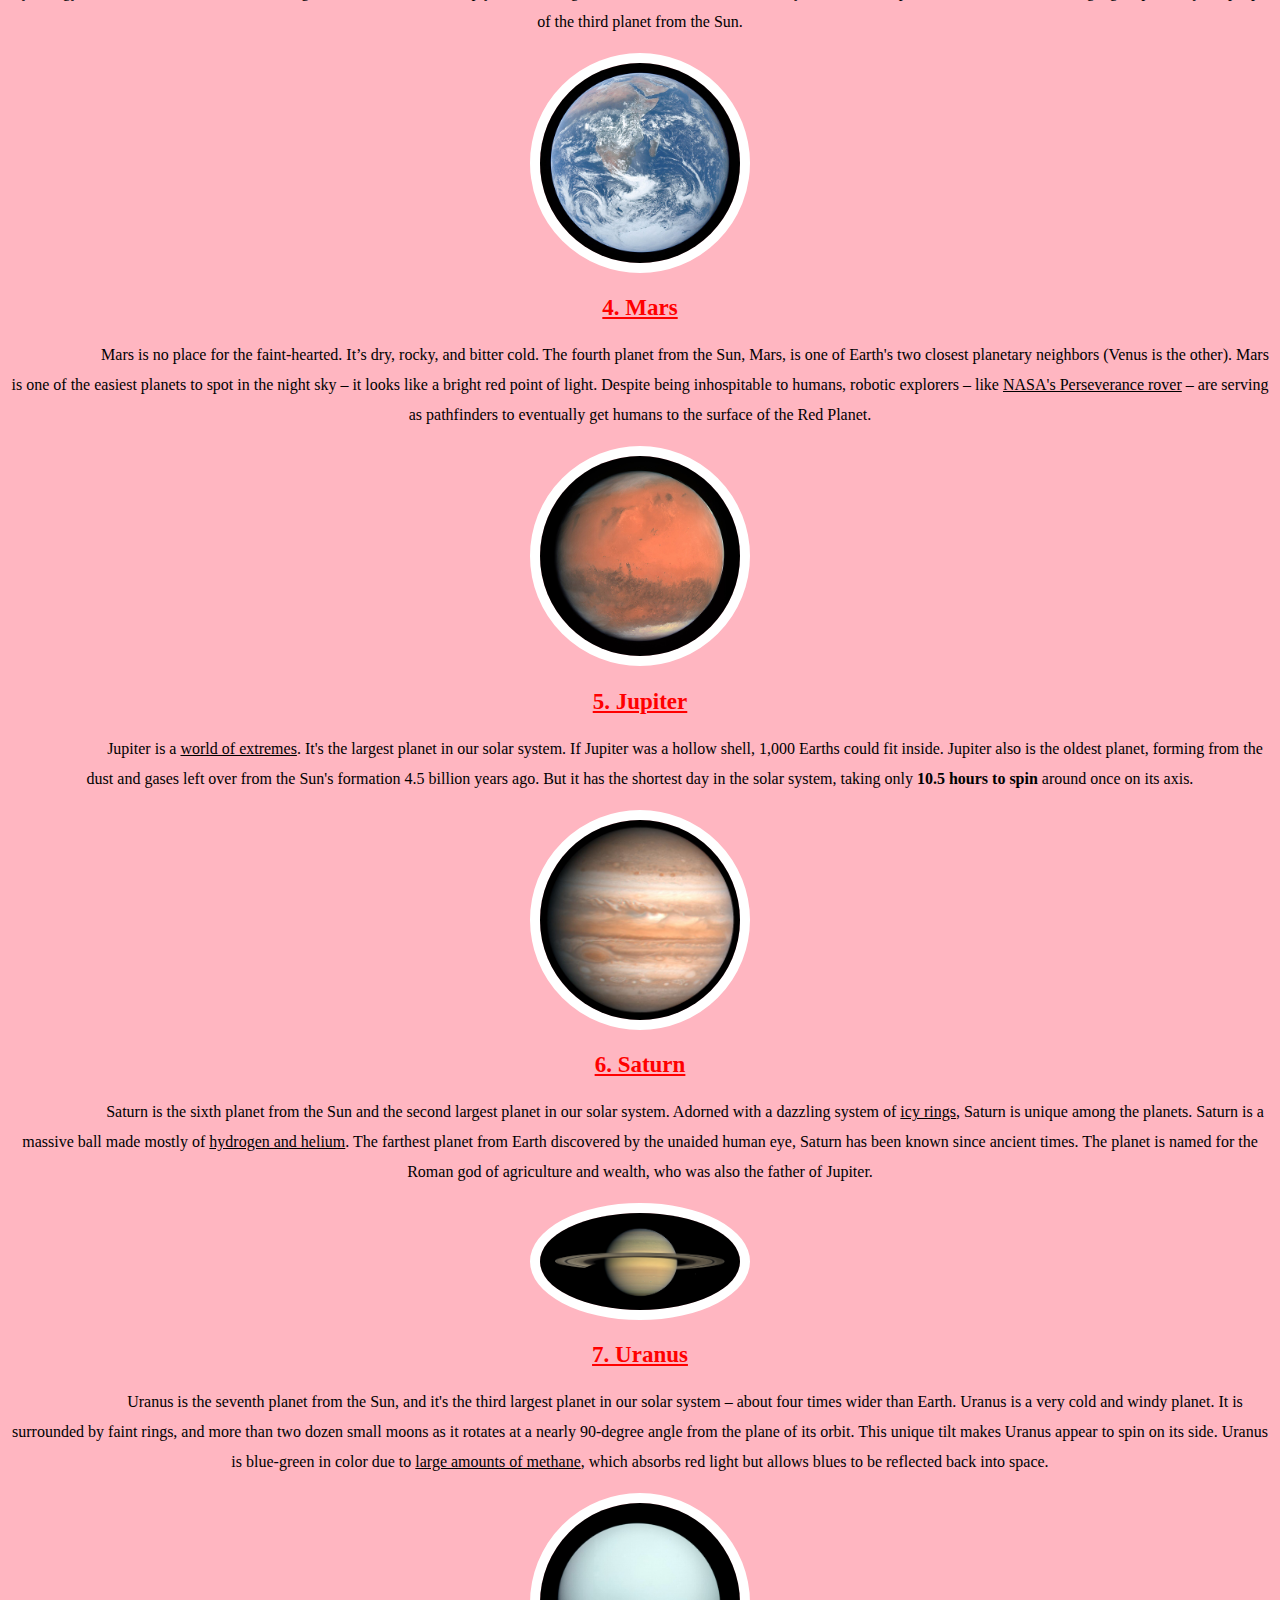
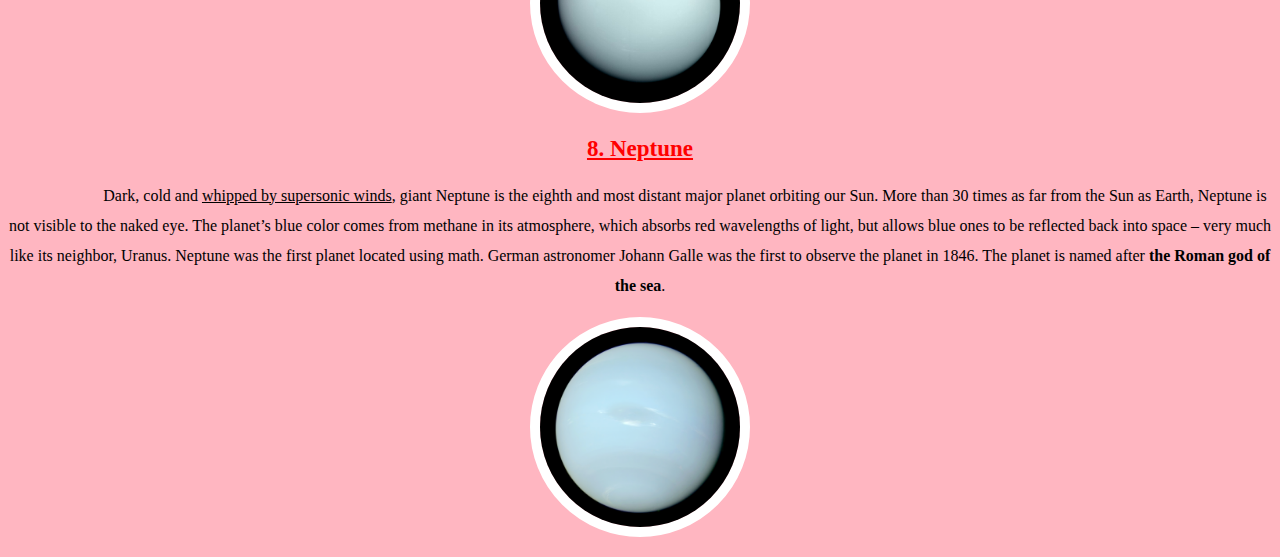
==== commit a300957a: "layout hw" ====
--- a/index.html
+++ b/index.html
@@ -8,7 +8,7 @@
     <body>
         <h1>Solar System</h1>
         <div class="background">
-            <h2>Planets</h2> 
+            <h2>Planets</h2>
             <div id="points">
                 <ol>
                         <li>Mercury</li>
@@ -22,6 +22,16 @@
                 </ol>
             </div>
         </div>
+        <div class="box">
+            <div class="item1"><b>Mercury - first planet of the solar system</b></div>
+            <div class="item1"><b>Venus - second planet of the solar system</b></div>
+            <div class="item1"><b>Earth - third planet of the solar system</b></div>
+            <div class="item1"><b>Mars - fourth planet of the solar system</b></div>
+            <div class="item1"><b>Jupiter - fifth planet of the solar system</b></div>
+            <div class="item1"><b>Saturn - sixth planet of the solar system</b></div>
+            <div class="item1"><b>Uranus - seventh planet of the solar system</b></div>
+            <div class="item1"><b>Neptune - eighth planet of the solar system</b></div>
+        </div> 
         <h2><em>Informations about each planet</em></h2>  
             <h3>Moons:</h3>
             <table>
@@ -48,7 +58,7 @@
             </table>
         <div class="planets">
             <h3><a href="https://science.nasa.gov/mercury/">1. Mercury</a></h3>
-        <header>
+        <main>
             <div>
             <p>
                 Mercury is the smallest planet in our solar system and the nearest to the Sun.
@@ -139,7 +149,7 @@
             </p>
         </div>
             <p><img src="neptune.png" alt="neptune" width="400"></p>
-        </header>
+        </main>
     </div>
     </body>
 
--- a/style.css
+++ b/style.css
@@ -24,7 +24,7 @@
     text-shadow: 1px 1px red;
     font-style: italic;
 }
-header div{
+main div{
     text-indent: 90px;
     line-height: 30px;
 }   
@@ -60,4 +60,28 @@
 }
 .planets a {
     font-size: 23px;
+}
+.box{
+    display: grid;
+    grid-template-columns: repeat(2, 1fr);
+    gap: 20px;  
+    padding: 20px;
+}.item1{
+    font-size: larger;
+    text-align: center;
+}
+@media (min-width: 768px) {
+    .box {
+        display: grid; 
+        grid-template-columns: repeat(2, 1fr);
+        gap: 20px;
+        padding: 20px;
+    }
+}
+@media (min-width: 1024px) {
+    .box {
+        grid-template-columns: repeat(4, 1fr);
+        gap: 30px;
+        padding: 30px;
+    }
 }